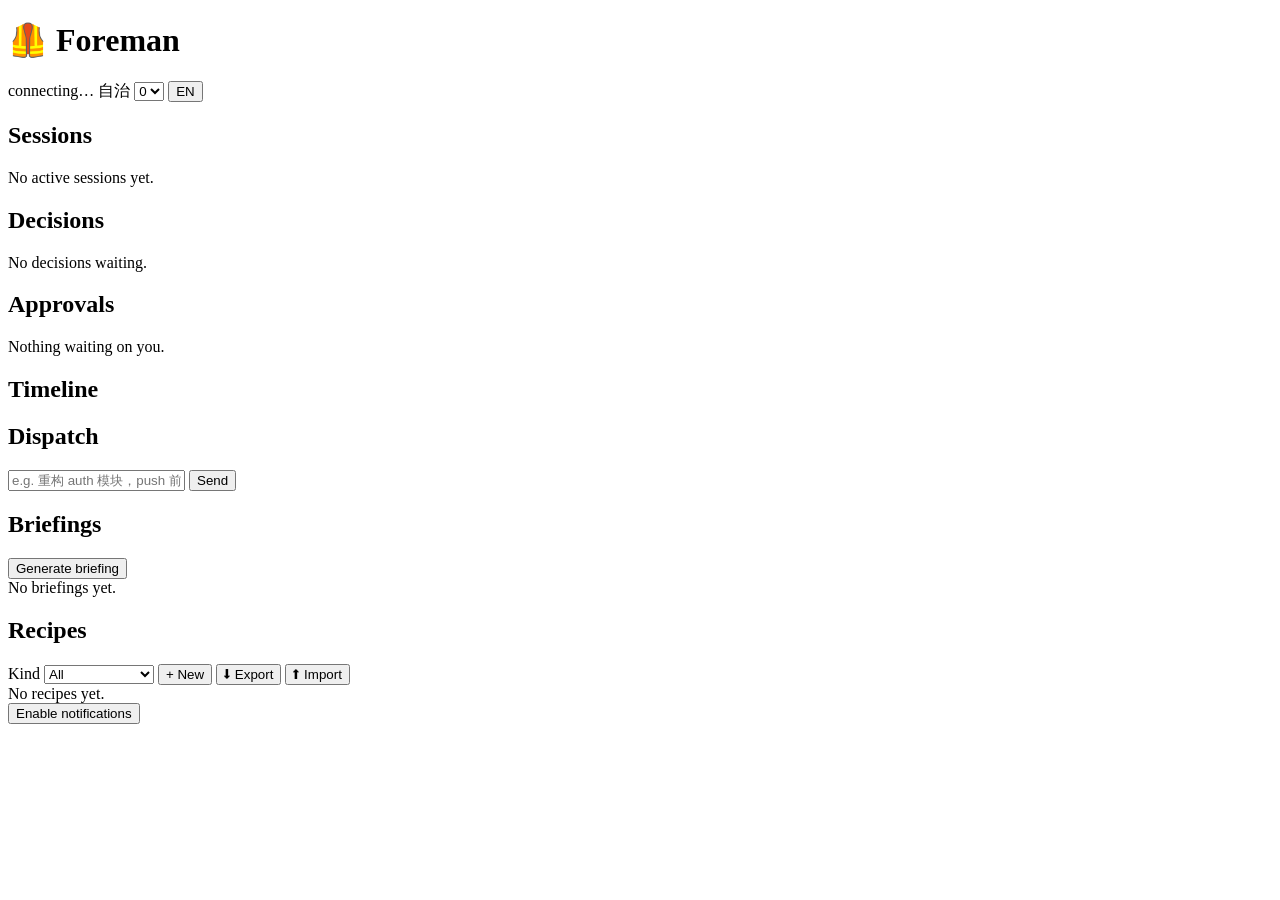
==== src/foreman/server/web/index.html @ f06f5ce9 "feat(P6/T6.2): 定义导出/备份 + 可选 body 加密 — 秘方可携带/灾备 + .db 被偷也是密文 (§765/§11.2C) 可选 body 加密：shared/crypto.p" ====
<!DOCTYPE html>
<html lang="zh-CN">
<head>
  <meta charset="UTF-8" />
  <meta name="viewport" content="width=device-width, initial-scale=1, viewport-fit=cover" />
  <meta name="theme-color" content="#0b0e14" />
  <link rel="manifest" href="/manifest.webmanifest" />
  <title>Foreman</title>
  <link rel="stylesheet" href="/app.css" />
</head>
<body>
  <header>
    <h1>🦺 Foreman</h1>
    <div class="header-right">
      <span id="status" class="pill">connecting…</span>
      <label id="autonomy" class="pill" title="autonomy dial">
        <span data-i18n="autonomy">自治</span>
        <select id="autonomy-select" aria-label="autonomy dial">
          <option value="0">0</option>
          <option value="1">1</option>
          <option value="2">2</option>
          <option value="3">3</option>
        </select>
      </label>
      <button id="lang-toggle" class="pill" type="button" title="language">EN</button>
    </div>
  </header>

  <main>
    <section id="sessions" aria-label="Sessions">
      <h2 data-i18n="sessions">Sessions</h2>
      <div id="session-list" class="empty">No active sessions yet.</div>
    </section>

    <section id="decisions" aria-label="Decision cards">
      <h2 data-i18n="decisions">Decisions</h2>
      <div id="card-list" class="empty" data-i18n="noDecisions">No decisions waiting.</div>
      <!-- P4 renders cards from /api/cards. Structure (see DESIGN.zh-CN.md §6.3): -->
      <template id="card-template">
        <article class="card">
          <p class="card-summary">💬 <span class="summary"></span></p>
          <p class="card-audit">🕵️ <span class="audit"></span></p>
          <p class="card-diffstat">📎 <span class="diffstat"></span>
            <button class="link view-detail" data-action-id="">🔍 查看详情</button></p>
          <div class="card-actions"><!-- one-tap option buttons injected here --></div>
        </article>
      </template>
    </section>

    <!-- Step detail: drill-down from a card's 查看详情 — raw agent return + actual diff (§6.3) -->
    <section id="detail" aria-label="Step detail" hidden>
      <h2><button class="link" id="detail-back">← 返回</button> <span data-i18n="stepDetail">步骤详情</span></h2>
      <div class="tabs">
        <button class="tab active" data-tab="raw" data-i18n="rawReturn">原始返回</button>
        <button class="tab" data-tab="diff" data-i18n="codeDiff">代码改动</button>
      </div>
      <pre id="tab-raw" class="tabpanel">（codex/claude/copilot 这一步的完整返回）</pre>
      <pre id="tab-diff" class="tabpanel" hidden>（逐文件、逐行 diff）</pre>
    </section>

    <section id="approvals" aria-label="Approvals">
      <h2 data-i18n="approvals">Approvals</h2>
      <div id="approval-list" class="empty" data-i18n="noApprovals">Nothing waiting on you.</div>
    </section>

    <section id="timeline" aria-label="Timeline">
      <h2 data-i18n="timeline">Timeline</h2>
      <ol id="event-list" class="empty"></ol>
    </section>

    <section id="dispatch" aria-label="Dispatch a task">
      <h2 data-i18n="dispatch">Dispatch</h2>
      <form id="dispatch-form">
        <input id="task-input" placeholder="e.g. 重构 auth 模块，push 前问我" autocomplete="off" />
        <button type="submit" data-i18n="send">Send</button>
      </form>
      <p id="dispatch-status" class="hint" hidden></p>
    </section>

    <section id="briefings" aria-label="Briefings">
      <h2 data-i18n="briefings">Briefings</h2>
      <button id="generate-brief" class="pill" type="button" data-i18n="generateBriefing">Generate briefing</button>
      <div id="report-list" class="empty" data-i18n="noReports">No briefings yet.</div>
    </section>

    <!-- Definition editor (§11.2, T6.1): add/edit/delete the four 秘方 blocks from the phone/web. -->
    <section id="definitions" aria-label="Definitions">
      <h2 data-i18n="definitionsTitle">Recipes</h2>
      <div class="defn-toolbar">
        <label>
          <span data-i18n="filterKind">Kind</span>
          <select id="defn-filter" aria-label="filter by kind">
            <option value="" data-i18n="kindAll">All</option>
            <option value="workflow" data-i18n="kindWorkflow">Workflow</option>
            <option value="skill" data-i18n="kindSkill">Skill</option>
            <option value="code_standard" data-i18n="kindStandard">Code standard</option>
            <option value="qa_rubric" data-i18n="kindQa">QA rubric</option>
          </select>
        </label>
        <button id="defn-new" class="pill" type="button" data-i18n="newDefinition">+ New</button>
        <!-- Backup: export all 秘方 to a JSON file / import one back (T6.2, §765). -->
        <button id="defn-export" class="pill" type="button" data-i18n="exportDefinitions">⬇ Export</button>
        <button id="defn-import" class="pill" type="button" data-i18n="importDefinitions">⬆ Import</button>
        <input type="file" id="defn-import-file" accept="application/json,.json" hidden />
      </div>
      <div id="defn-list" class="empty" data-i18n="noDefinitions">No recipes yet.</div>

      <form id="defn-form" hidden>
        <input type="hidden" id="defn-id" />
        <div class="defn-row">
          <label><span data-i18n="defnKind">Kind</span>
            <select id="defn-kind">
              <option value="workflow" data-i18n="kindWorkflow">Workflow</option>
              <option value="skill" data-i18n="kindSkill">Skill</option>
              <option value="code_standard" data-i18n="kindStandard">Code standard</option>
              <option value="qa_rubric" data-i18n="kindQa">QA rubric</option>
            </select>
          </label>
          <label><span data-i18n="defnName">Name</span>
            <input id="defn-name" autocomplete="off" placeholder="add-feature" />
          </label>
        </div>
        <label><span data-i18n="defnScope">Scope (JSON)</span>
          <input id="defn-scope" autocomplete="off" placeholder='{"lang":"py"}' />
        </label>
        <label><span data-i18n="defnBody">Body</span>
          <textarea id="defn-body" rows="8" placeholder="# steps / standard / rubric…"></textarea>
        </label>
        <label class="defn-activate">
          <input type="checkbox" id="defn-activate" checked />
          <span data-i18n="defnActivate">Activate on save</span>
        </label>
        <p id="defn-status" class="hint" hidden></p>
        <div class="defn-row">
          <button type="submit" data-i18n="save">Save</button>
          <button type="button" id="defn-cancel" class="pill" data-i18n="cancel">Cancel</button>
        </div>
      </form>
    </section>
  </main>

  <button id="enable-push" class="floating" data-i18n="enablePush">Enable notifications</button>

  <!-- P0 placeholder UI. P3/P4 wires this to /ws, /api/*, and Web Push. -->
  <script src="/app.js" type="module"></script>
</body>
</html>
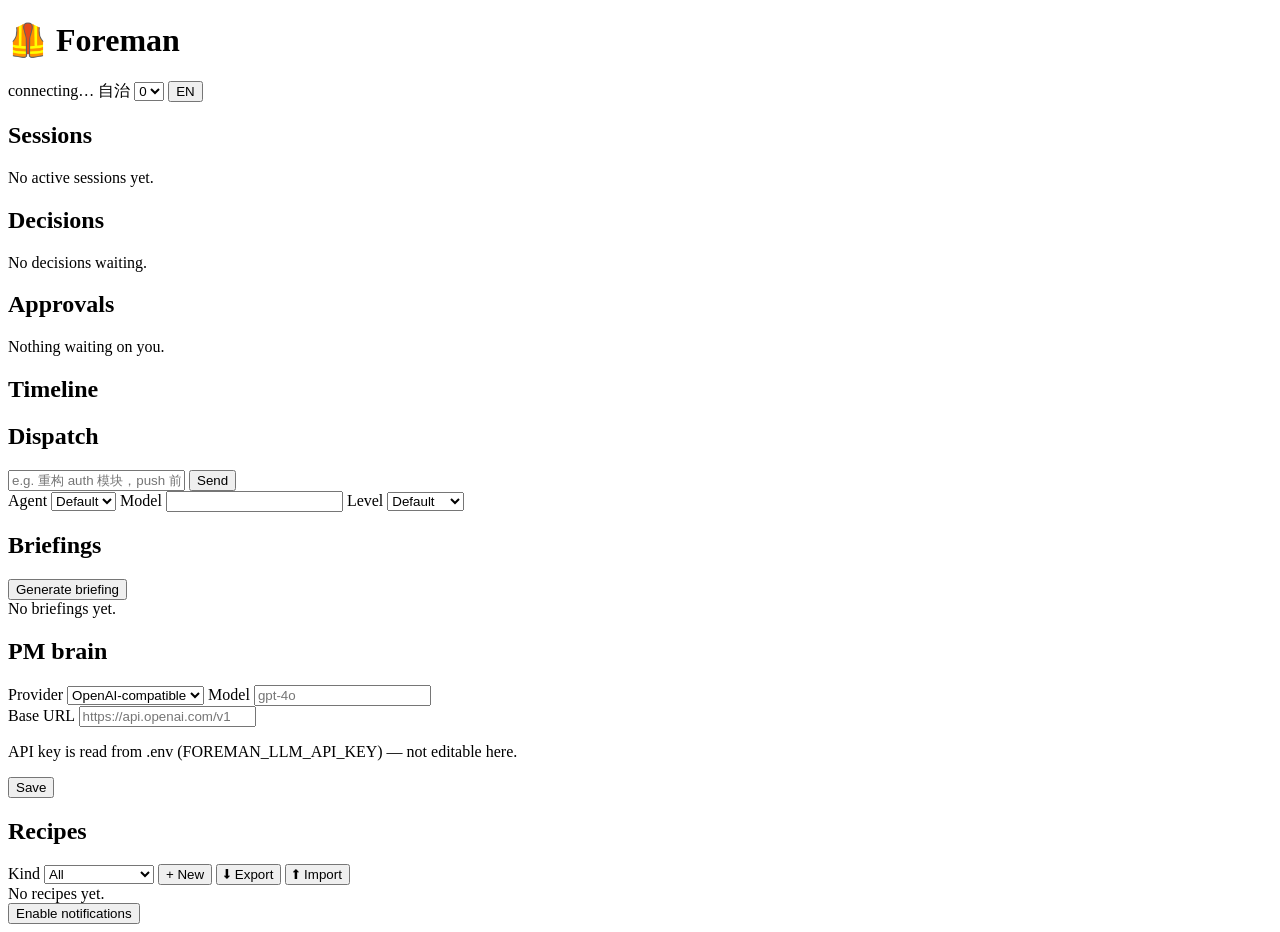
==== commit 721ee158: "feat(web): dispatch model/effort pickers, PM-brain settings, readable timeline Addresses issues foun" ====
--- a/src/foreman/server/web/index.html
+++ b/src/foreman/server/web/index.html
@@ -3,10 +3,11 @@
 <head>
   <meta charset="UTF-8" />
   <meta name="viewport" content="width=device-width, initial-scale=1, viewport-fit=cover" />
-  <meta name="theme-color" content="#0b0e14" />
+  <meta name="theme-color" content="#F7F8FA" media="(prefers-color-scheme: light)" />
+  <meta name="theme-color" content="#0E0E10" media="(prefers-color-scheme: dark)" />
   <link rel="manifest" href="/manifest.webmanifest" />
   <title>Foreman</title>
-  <link rel="stylesheet" href="/app.css" />
+  <link rel="stylesheet" href="/app.css?v=__VER__" />
 </head>
 <body>
   <header>
@@ -71,8 +72,30 @@
     <section id="dispatch" aria-label="Dispatch a task">
       <h2 data-i18n="dispatch">Dispatch</h2>
       <form id="dispatch-form">
-        <input id="task-input" placeholder="e.g. 重构 auth 模块，push 前问我" autocomplete="off" />
-        <button type="submit" data-i18n="send">Send</button>
+        <div class="dispatch-main">
+          <input id="task-input" placeholder="e.g. 重构 auth 模块，push 前问我" autocomplete="off" />
+          <button type="submit" data-i18n="send">Send</button>
+        </div>
+        <!-- Worker pickers (§5.1): which CLI agent, its model, and the reasoning/速度档位. All
+             optional — left blank/default, each falls back to config. -->
+        <div class="dispatch-opts">
+          <label><span data-i18n="dispatchAgent">Agent</span>
+            <select id="dispatch-agent" aria-label="agent">
+              <option value="" data-i18n="agentDefault">Default</option>
+            </select>
+          </label>
+          <label><span data-i18n="dispatchModel">Model</span>
+            <input id="dispatch-model" autocomplete="off" placeholder="" />
+          </label>
+          <label><span data-i18n="dispatchEffort">Level</span>
+            <select id="dispatch-effort" aria-label="reasoning level">
+              <option value="" data-i18n="effortDefault">Default</option>
+              <option value="low" data-i18n="effortLow">Fast</option>
+              <option value="medium" data-i18n="effortMedium">Standard</option>
+              <option value="high" data-i18n="effortHigh">Deep</option>
+            </select>
+          </label>
+        </div>
       </form>
       <p id="dispatch-status" class="hint" hidden></p>
     </section>
@@ -80,7 +103,37 @@
     <section id="briefings" aria-label="Briefings">
       <h2 data-i18n="briefings">Briefings</h2>
       <button id="generate-brief" class="pill" type="button" data-i18n="generateBriefing">Generate briefing</button>
+      <p id="brief-status" class="hint" hidden></p>
       <div id="report-list" class="empty" data-i18n="noReports">No briefings yet.</div>
+    </section>
+
+    <!-- PM 大脑 settings (§15): switch the brain's provider/model/base_url at runtime. The API key
+         stays a .env secret and is never shown or editable here. -->
+    <section id="pm-settings" aria-label="PM brain settings">
+      <h2 data-i18n="pmSettings">PM brain</h2>
+      <form id="llm-form">
+        <div class="defn-row">
+          <label><span data-i18n="pmProvider">Provider</span>
+            <select id="llm-provider">
+              <option value="openai">OpenAI-compatible</option>
+              <option value="anthropic">Anthropic</option>
+            </select>
+          </label>
+          <label><span data-i18n="pmModel">Model</span>
+            <input id="llm-model" autocomplete="off" placeholder="gpt-4o" />
+          </label>
+        </div>
+        <label><span data-i18n="pmBaseUrl">Base URL</span>
+          <input id="llm-base-url" autocomplete="off" placeholder="https://api.openai.com/v1" />
+        </label>
+        <p id="llm-keyhint" class="hint" data-i18n="pmKeyHint">
+          API key is read from .env (FOREMAN_LLM_API_KEY) — not editable here.
+        </p>
+        <p id="llm-status" class="hint" hidden></p>
+        <div class="defn-row">
+          <button type="submit" data-i18n="save">Save</button>
+        </div>
+      </form>
     </section>
 
     <!-- Definition editor (§11.2, T6.1): add/edit/delete the four 秘方 blocks from the phone/web. -->
@@ -142,6 +195,6 @@
   <button id="enable-push" class="floating" data-i18n="enablePush">Enable notifications</button>
 
   <!-- P0 placeholder UI. P3/P4 wires this to /ws, /api/*, and Web Push. -->
-  <script src="/app.js" type="module"></script>
+  <script src="/app.js?v=__VER__" type="module"></script>
 </body>
 </html>
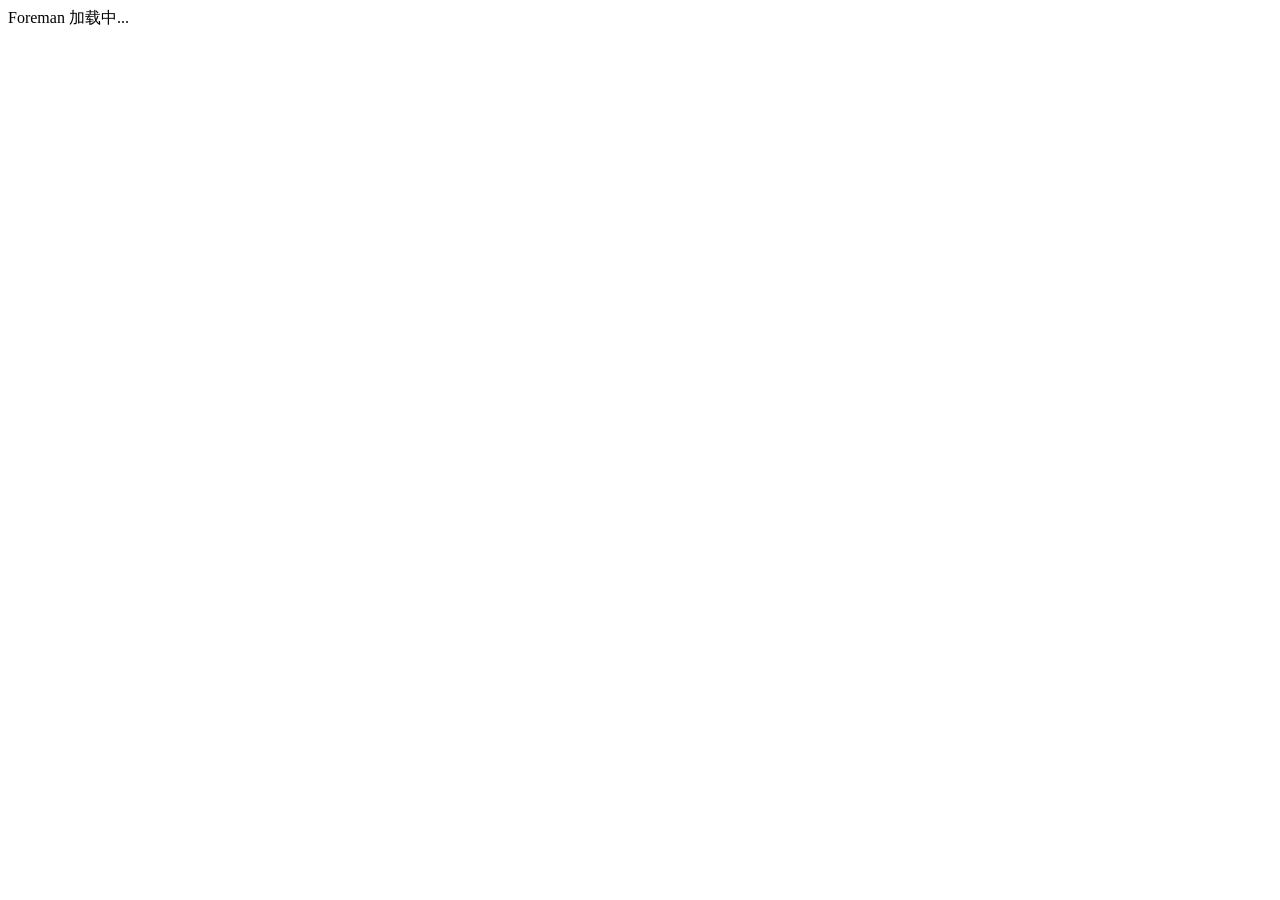
==== commit 2e790f86: "Add UI-managed workspace and LLM settings" ====
--- a/src/foreman/server/web/index.html
+++ b/src/foreman/server/web/index.html
@@ -3,198 +3,23 @@
 <head>
   <meta charset="UTF-8" />
   <meta name="viewport" content="width=device-width, initial-scale=1, viewport-fit=cover" />
-  <meta name="theme-color" content="#F7F8FA" media="(prefers-color-scheme: light)" />
-  <meta name="theme-color" content="#0E0E10" media="(prefers-color-scheme: dark)" />
+  <meta name="theme-color" content="#f6f7f9" media="(prefers-color-scheme: light)" />
+  <meta name="theme-color" content="#111318" media="(prefers-color-scheme: dark)" />
   <link rel="manifest" href="/manifest.webmanifest" />
   <title>Foreman</title>
   <link rel="stylesheet" href="/app.css?v=__VER__" />
 </head>
 <body>
-  <header>
-    <h1>🦺 Foreman</h1>
-    <div class="header-right">
-      <span id="status" class="pill">connecting…</span>
-      <label id="autonomy" class="pill" title="autonomy dial">
-        <span data-i18n="autonomy">自治</span>
-        <select id="autonomy-select" aria-label="autonomy dial">
-          <option value="0">0</option>
-          <option value="1">1</option>
-          <option value="2">2</option>
-          <option value="3">3</option>
-        </select>
-      </label>
-      <button id="lang-toggle" class="pill" type="button" title="language">EN</button>
-    </div>
-  </header>
+  <div id="root">
+    <div class="boot">Foreman 加载中...</div>
+  </div>
 
-  <main>
-    <section id="sessions" aria-label="Sessions">
-      <h2 data-i18n="sessions">Sessions</h2>
-      <div id="session-list" class="empty">No active sessions yet.</div>
-    </section>
-
-    <section id="decisions" aria-label="Decision cards">
-      <h2 data-i18n="decisions">Decisions</h2>
-      <div id="card-list" class="empty" data-i18n="noDecisions">No decisions waiting.</div>
-      <!-- P4 renders cards from /api/cards. Structure (see DESIGN.zh-CN.md §6.3): -->
-      <template id="card-template">
-        <article class="card">
-          <p class="card-summary">💬 <span class="summary"></span></p>
-          <p class="card-audit">🕵️ <span class="audit"></span></p>
-          <p class="card-diffstat">📎 <span class="diffstat"></span>
-            <button class="link view-detail" data-action-id="">🔍 查看详情</button></p>
-          <div class="card-actions"><!-- one-tap option buttons injected here --></div>
-        </article>
-      </template>
-    </section>
-
-    <!-- Step detail: drill-down from a card's 查看详情 — raw agent return + actual diff (§6.3) -->
-    <section id="detail" aria-label="Step detail" hidden>
-      <h2><button class="link" id="detail-back">← 返回</button> <span data-i18n="stepDetail">步骤详情</span></h2>
-      <div class="tabs">
-        <button class="tab active" data-tab="raw" data-i18n="rawReturn">原始返回</button>
-        <button class="tab" data-tab="diff" data-i18n="codeDiff">代码改动</button>
-      </div>
-      <pre id="tab-raw" class="tabpanel">（codex/claude/copilot 这一步的完整返回）</pre>
-      <pre id="tab-diff" class="tabpanel" hidden>（逐文件、逐行 diff）</pre>
-    </section>
-
-    <section id="approvals" aria-label="Approvals">
-      <h2 data-i18n="approvals">Approvals</h2>
-      <div id="approval-list" class="empty" data-i18n="noApprovals">Nothing waiting on you.</div>
-    </section>
-
-    <section id="timeline" aria-label="Timeline">
-      <h2 data-i18n="timeline">Timeline</h2>
-      <ol id="event-list" class="empty"></ol>
-    </section>
-
-    <section id="dispatch" aria-label="Dispatch a task">
-      <h2 data-i18n="dispatch">Dispatch</h2>
-      <form id="dispatch-form">
-        <div class="dispatch-main">
-          <input id="task-input" placeholder="e.g. 重构 auth 模块，push 前问我" autocomplete="off" />
-          <button type="submit" data-i18n="send">Send</button>
-        </div>
-        <!-- Worker pickers (§5.1): which CLI agent, its model, and the reasoning/速度档位. All
-             optional — left blank/default, each falls back to config. -->
-        <div class="dispatch-opts">
-          <label><span data-i18n="dispatchAgent">Agent</span>
-            <select id="dispatch-agent" aria-label="agent">
-              <option value="" data-i18n="agentDefault">Default</option>
-            </select>
-          </label>
-          <label><span data-i18n="dispatchModel">Model</span>
-            <input id="dispatch-model" autocomplete="off" placeholder="" />
-          </label>
-          <label><span data-i18n="dispatchEffort">Level</span>
-            <select id="dispatch-effort" aria-label="reasoning level">
-              <option value="" data-i18n="effortDefault">Default</option>
-              <option value="low" data-i18n="effortLow">Fast</option>
-              <option value="medium" data-i18n="effortMedium">Standard</option>
-              <option value="high" data-i18n="effortHigh">Deep</option>
-            </select>
-          </label>
-        </div>
-      </form>
-      <p id="dispatch-status" class="hint" hidden></p>
-    </section>
-
-    <section id="briefings" aria-label="Briefings">
-      <h2 data-i18n="briefings">Briefings</h2>
-      <button id="generate-brief" class="pill" type="button" data-i18n="generateBriefing">Generate briefing</button>
-      <p id="brief-status" class="hint" hidden></p>
-      <div id="report-list" class="empty" data-i18n="noReports">No briefings yet.</div>
-    </section>
-
-    <!-- PM 大脑 settings (§15): switch the brain's provider/model/base_url at runtime. The API key
-         stays a .env secret and is never shown or editable here. -->
-    <section id="pm-settings" aria-label="PM brain settings">
-      <h2 data-i18n="pmSettings">PM brain</h2>
-      <form id="llm-form">
-        <div class="defn-row">
-          <label><span data-i18n="pmProvider">Provider</span>
-            <select id="llm-provider">
-              <option value="openai">OpenAI-compatible</option>
-              <option value="anthropic">Anthropic</option>
-            </select>
-          </label>
-          <label><span data-i18n="pmModel">Model</span>
-            <input id="llm-model" autocomplete="off" placeholder="gpt-4o" />
-          </label>
-        </div>
-        <label><span data-i18n="pmBaseUrl">Base URL</span>
-          <input id="llm-base-url" autocomplete="off" placeholder="https://api.openai.com/v1" />
-        </label>
-        <p id="llm-keyhint" class="hint" data-i18n="pmKeyHint">
-          API key is read from .env (FOREMAN_LLM_API_KEY) — not editable here.
-        </p>
-        <p id="llm-status" class="hint" hidden></p>
-        <div class="defn-row">
-          <button type="submit" data-i18n="save">Save</button>
-        </div>
-      </form>
-    </section>
-
-    <!-- Definition editor (§11.2, T6.1): add/edit/delete the four 秘方 blocks from the phone/web. -->
-    <section id="definitions" aria-label="Definitions">
-      <h2 data-i18n="definitionsTitle">Recipes</h2>
-      <div class="defn-toolbar">
-        <label>
-          <span data-i18n="filterKind">Kind</span>
-          <select id="defn-filter" aria-label="filter by kind">
-            <option value="" data-i18n="kindAll">All</option>
-            <option value="workflow" data-i18n="kindWorkflow">Workflow</option>
-            <option value="skill" data-i18n="kindSkill">Skill</option>
-            <option value="code_standard" data-i18n="kindStandard">Code standard</option>
-            <option value="qa_rubric" data-i18n="kindQa">QA rubric</option>
-          </select>
-        </label>
-        <button id="defn-new" class="pill" type="button" data-i18n="newDefinition">+ New</button>
-        <!-- Backup: export all 秘方 to a JSON file / import one back (T6.2, §765). -->
-        <button id="defn-export" class="pill" type="button" data-i18n="exportDefinitions">⬇ Export</button>
-        <button id="defn-import" class="pill" type="button" data-i18n="importDefinitions">⬆ Import</button>
-        <input type="file" id="defn-import-file" accept="application/json,.json" hidden />
-      </div>
-      <div id="defn-list" class="empty" data-i18n="noDefinitions">No recipes yet.</div>
-
-      <form id="defn-form" hidden>
-        <input type="hidden" id="defn-id" />
-        <div class="defn-row">
-          <label><span data-i18n="defnKind">Kind</span>
-            <select id="defn-kind">
-              <option value="workflow" data-i18n="kindWorkflow">Workflow</option>
-              <option value="skill" data-i18n="kindSkill">Skill</option>
-              <option value="code_standard" data-i18n="kindStandard">Code standard</option>
-              <option value="qa_rubric" data-i18n="kindQa">QA rubric</option>
-            </select>
-          </label>
-          <label><span data-i18n="defnName">Name</span>
-            <input id="defn-name" autocomplete="off" placeholder="add-feature" />
-          </label>
-        </div>
-        <label><span data-i18n="defnScope">Scope (JSON)</span>
-          <input id="defn-scope" autocomplete="off" placeholder='{"lang":"py"}' />
-        </label>
-        <label><span data-i18n="defnBody">Body</span>
-          <textarea id="defn-body" rows="8" placeholder="# steps / standard / rubric…"></textarea>
-        </label>
-        <label class="defn-activate">
-          <input type="checkbox" id="defn-activate" checked />
-          <span data-i18n="defnActivate">Activate on save</span>
-        </label>
-        <p id="defn-status" class="hint" hidden></p>
-        <div class="defn-row">
-          <button type="submit" data-i18n="save">Save</button>
-          <button type="button" id="defn-cancel" class="pill" data-i18n="cancel">Cancel</button>
-        </div>
-      </form>
-    </section>
-  </main>
-
-  <button id="enable-push" class="floating" data-i18n="enablePush">Enable notifications</button>
-
-  <!-- P0 placeholder UI. P3/P4 wires this to /ws, /api/*, and Web Push. -->
-  <script src="/app.js?v=__VER__" type="module"></script>
+  <script src="/vendor/react.production.min.js?v=18.3.1"></script>
+  <script src="/vendor/react-dom.production.min.js?v=18.3.1"></script>
+  <script src="/vendor/dayjs.min.js?v=1.11.13"></script>
+  <script src="/vendor/ant-design-icons.min.js?v=5.5.2"></script>
+  <script src="/vendor/antd.min.js?v=5.22.5"></script>
+  <script src="/vendor/htm.umd.js?v=3.1.1"></script>
+  <script src="/app.js?v=__VER__"></script>
 </body>
 </html>
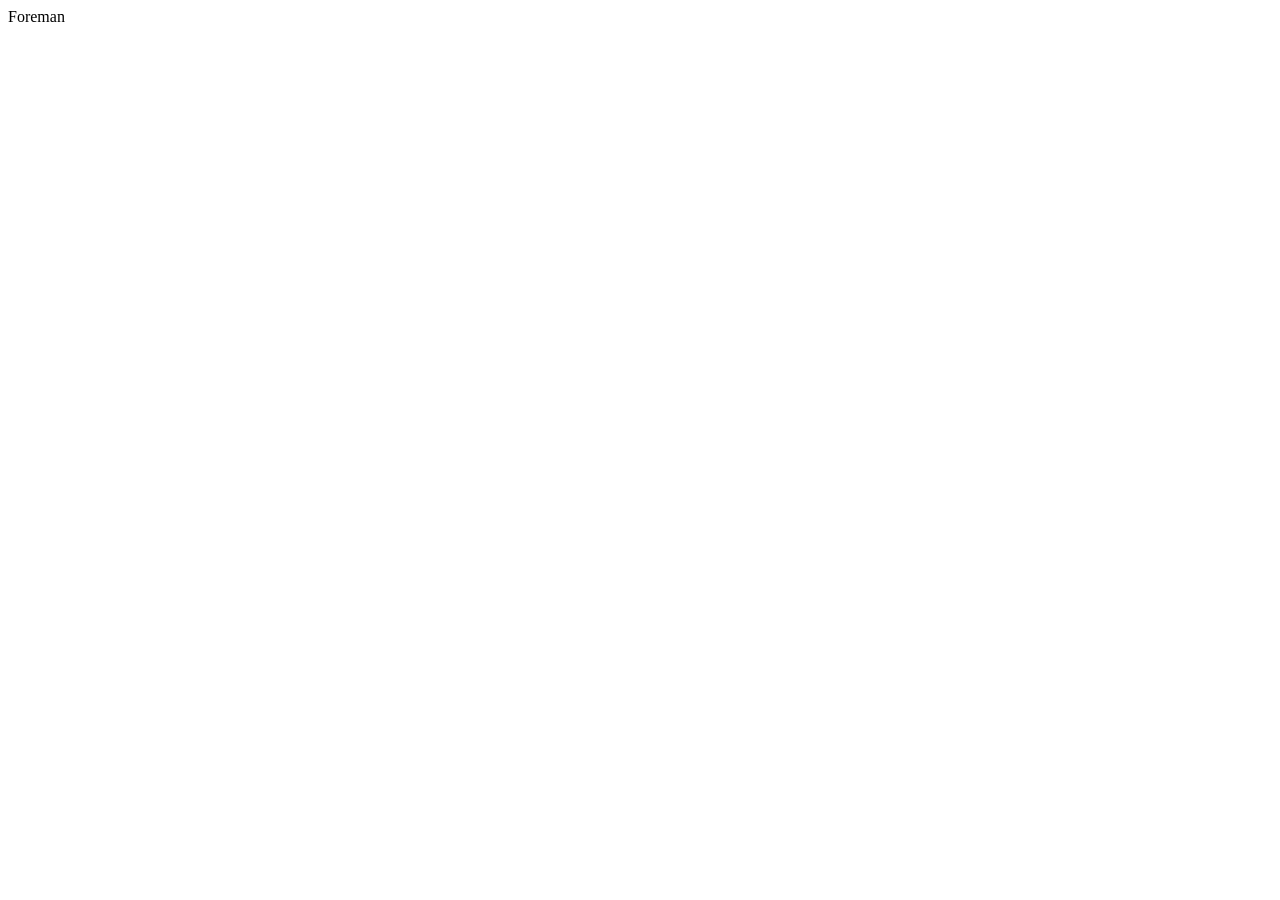
==== commit 288a779e: "Rebuild personal-mode PWA to the warm-paper handoff design + cloud connect Replace the Ant Design pe" ====
--- a/src/foreman/server/web/index.html
+++ b/src/foreman/server/web/index.html
@@ -3,22 +3,27 @@
 <head>
   <meta charset="UTF-8" />
   <meta name="viewport" content="width=device-width, initial-scale=1, viewport-fit=cover" />
-  <meta name="theme-color" content="#f6f7f9" media="(prefers-color-scheme: light)" />
-  <meta name="theme-color" content="#111318" media="(prefers-color-scheme: dark)" />
+  <meta name="theme-color" content="#faf9f6" media="(prefers-color-scheme: light)" />
+  <meta name="theme-color" content="#131210" media="(prefers-color-scheme: dark)" />
   <link rel="manifest" href="/manifest.webmanifest" />
   <title>Foreman</title>
+  <link rel="preload" href="/vendor/fonts/plus-jakarta-sans-latin.woff2?v=__VER__" as="font" type="font/woff2" crossorigin />
+  <link rel="preload" href="/vendor/fonts/jetbrains-mono-latin.woff2?v=__VER__" as="font" type="font/woff2" crossorigin />
   <link rel="stylesheet" href="/app.css?v=__VER__" />
 </head>
 <body>
   <div id="root">
-    <div class="boot">Foreman 加载中...</div>
+    <div class="boot">
+      <div class="boot-logo">
+        <span class="boot-logo-mark"></span>
+      </div>
+      <div class="boot-name">Foreman</div>
+      <div class="boot-bar"><span></span></div>
+    </div>
   </div>
 
   <script src="/vendor/react.production.min.js?v=18.3.1"></script>
   <script src="/vendor/react-dom.production.min.js?v=18.3.1"></script>
-  <script src="/vendor/dayjs.min.js?v=1.11.13"></script>
-  <script src="/vendor/ant-design-icons.min.js?v=5.5.2"></script>
-  <script src="/vendor/antd.min.js?v=5.22.5"></script>
   <script src="/vendor/htm.umd.js?v=3.1.1"></script>
   <script src="/app.js?v=__VER__"></script>
 </body>
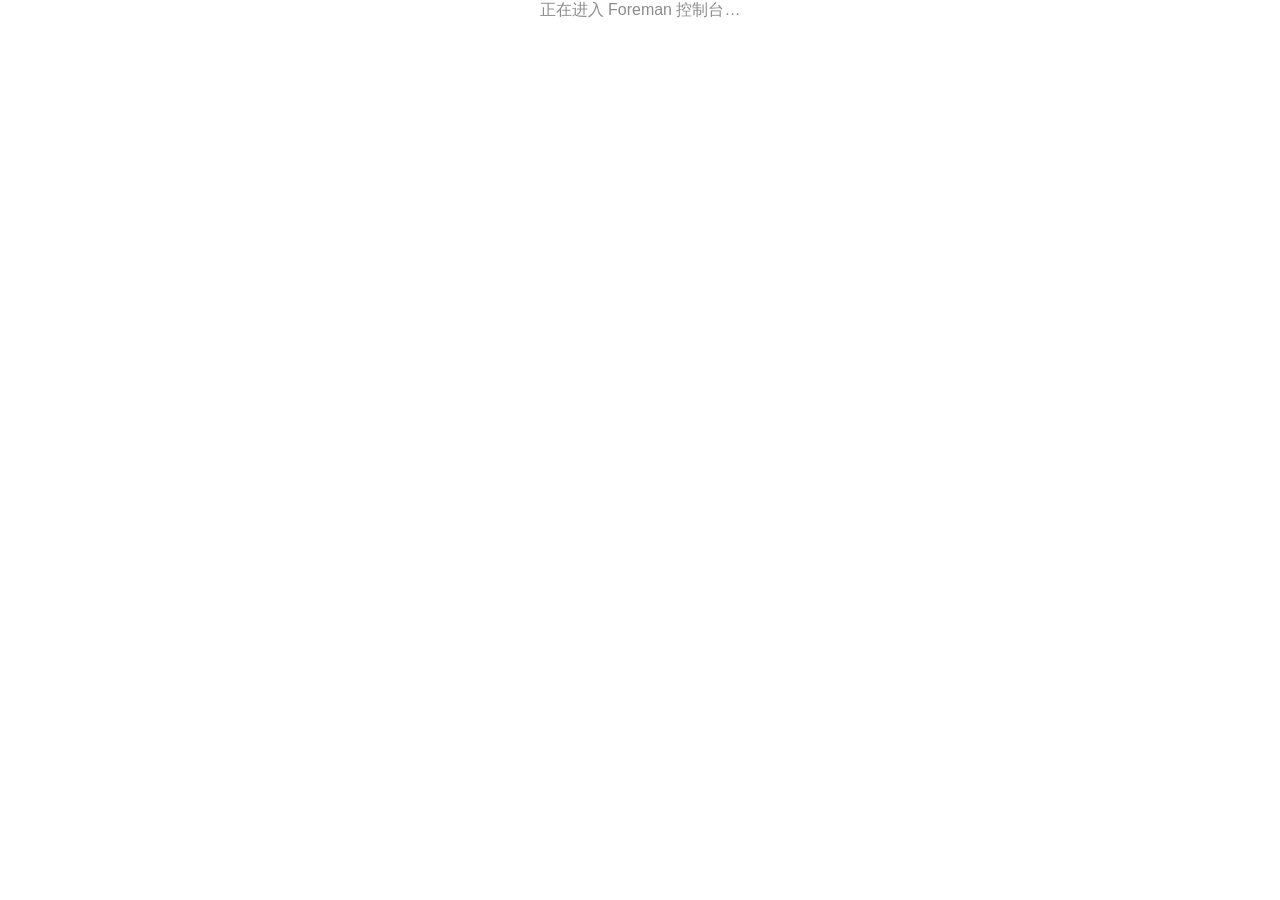
==== commit 3857bb9d: "Integrate control dashboard into team console" ====
--- a/src/foreman/server/web/index.html
+++ b/src/foreman/server/web/index.html
@@ -3,28 +3,15 @@
 <head>
   <meta charset="UTF-8" />
   <meta name="viewport" content="width=device-width, initial-scale=1, viewport-fit=cover" />
-  <meta name="theme-color" content="#faf9f6" media="(prefers-color-scheme: light)" />
-  <meta name="theme-color" content="#131210" media="(prefers-color-scheme: dark)" />
-  <link rel="manifest" href="/manifest.webmanifest" />
-  <title>Foreman</title>
-  <link rel="preload" href="/vendor/fonts/plus-jakarta-sans-latin.woff2?v=__VER__" as="font" type="font/woff2" crossorigin />
-  <link rel="preload" href="/vendor/fonts/jetbrains-mono-latin.woff2?v=__VER__" as="font" type="font/woff2" crossorigin />
-  <link rel="stylesheet" href="/app.css?v=__VER__" />
+  <meta name="theme-color" content="#ffffff" />
+  <title>Foreman · 控制台</title>
+  <style>
+    html, body { margin: 0; min-height: 100%; font-family: -apple-system, BlinkMacSystemFont, "Segoe UI", Roboto, "PingFang SC", "Microsoft YaHei", sans-serif; }
+    body { display: grid; place-items: center; color: #8c8c8c; background: #fff; }
+  </style>
 </head>
 <body>
-  <div id="root">
-    <div class="boot">
-      <div class="boot-logo">
-        <span class="boot-logo-mark"></span>
-      </div>
-      <div class="boot-name">Foreman</div>
-      <div class="boot-bar"><span></span></div>
-    </div>
-  </div>
-
-  <script src="/vendor/react.production.min.js?v=18.3.1"></script>
-  <script src="/vendor/react-dom.production.min.js?v=18.3.1"></script>
-  <script src="/vendor/htm.umd.js?v=3.1.1"></script>
-  <script src="/app.js?v=__VER__"></script>
+  <div>正在进入 Foreman 控制台…</div>
+  <script src="/index-redirect.js?v=__VER__"></script>
 </body>
 </html>
